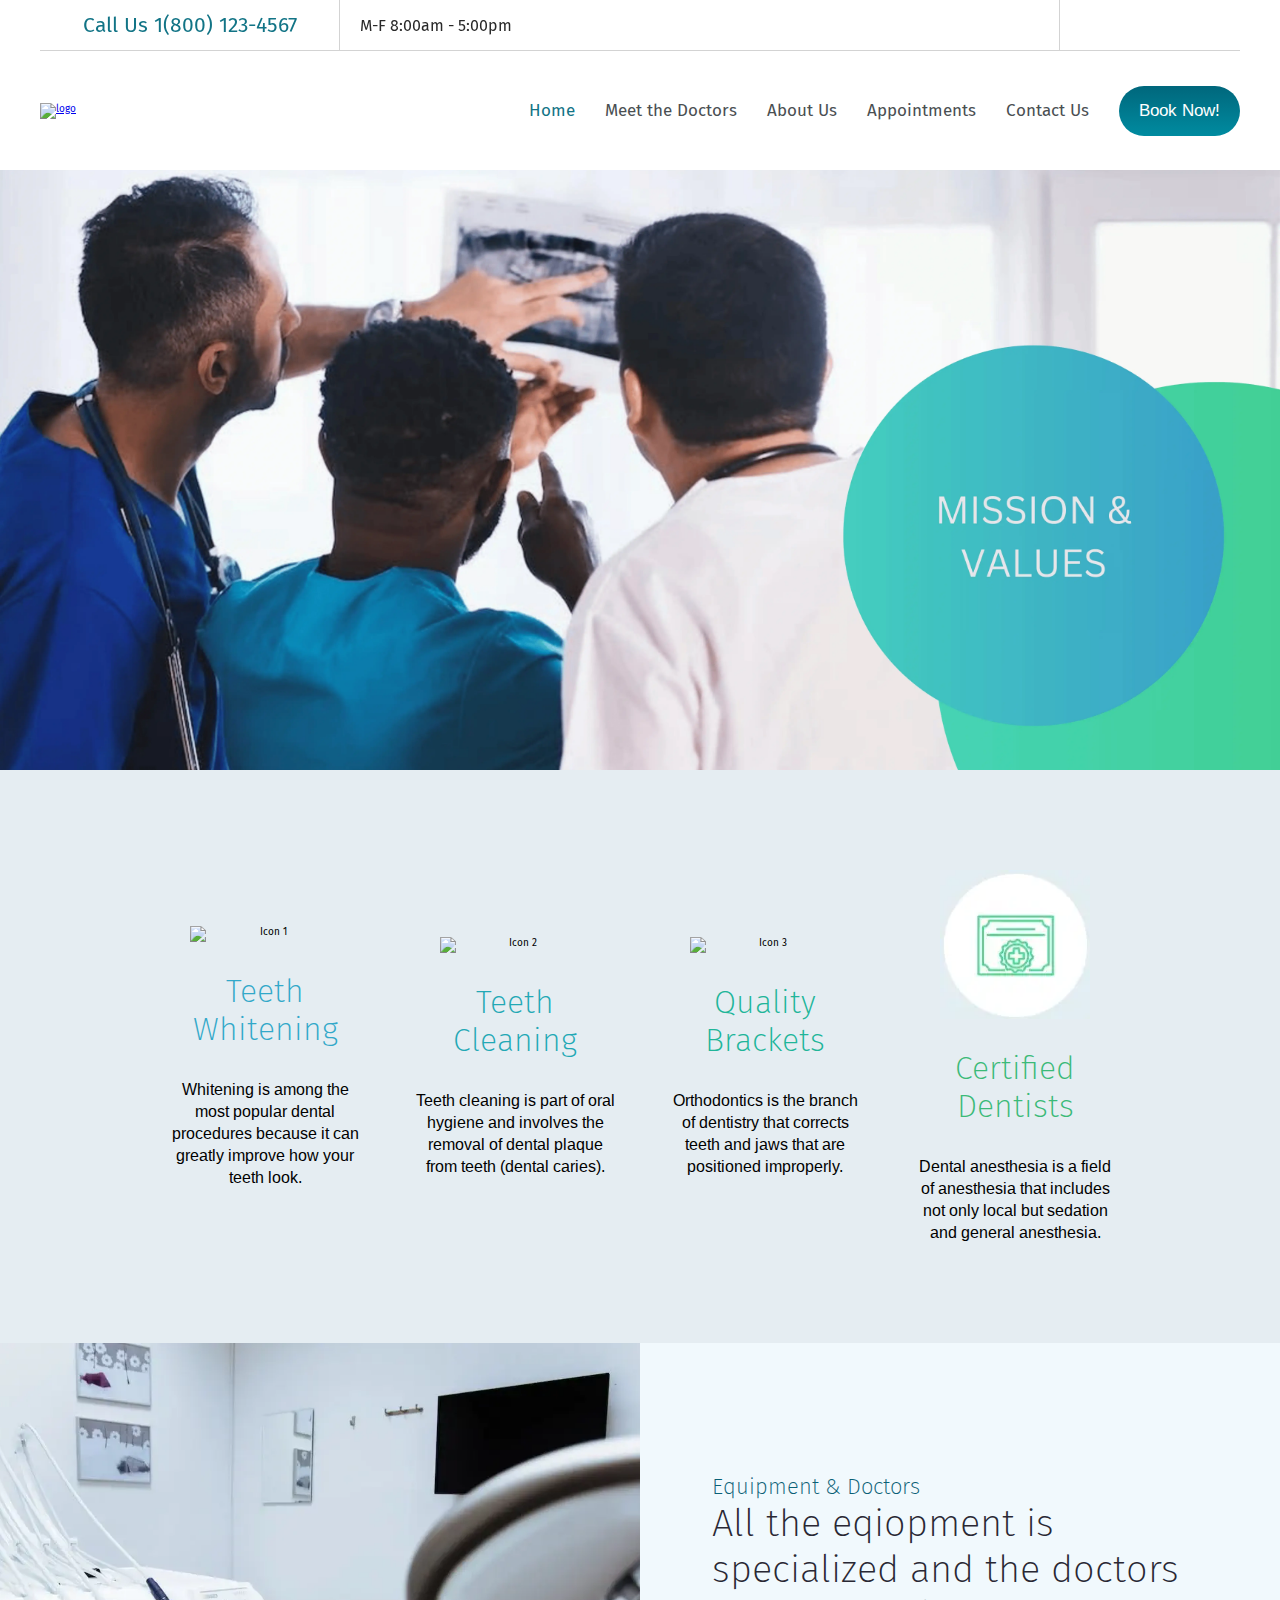
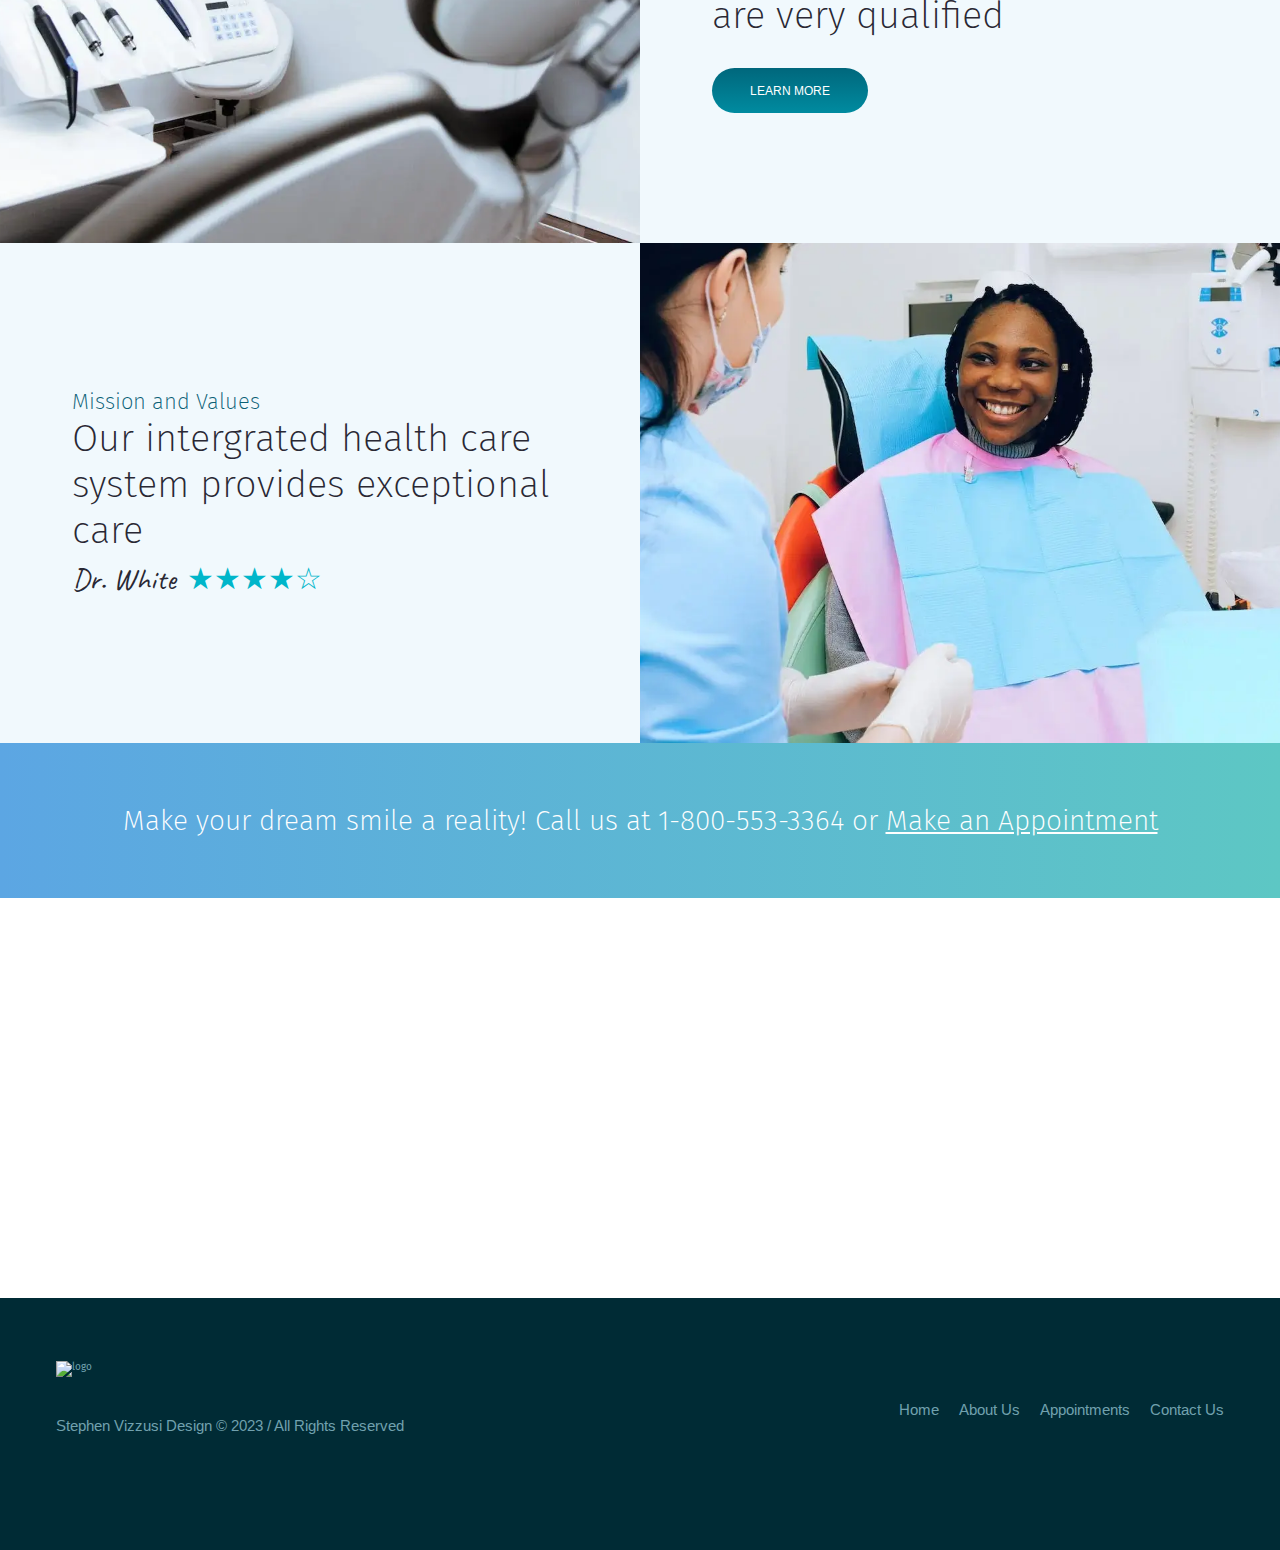
==== about.html @ 017d3c27 "Compressed Images" ====
<!DOCTYPE html>
<html lang="en">
<head>
    <meta charset="UTF-8">
    <meta http-equiv="X-UA-Compatible" content="IE=edge">
    <meta name="viewport" content="width=device-width, initial-scale=1.0">
    
    <!-- Media tags for social media -->
    <meta property="og:title" content="Denta Clinic">
    <meta property="og:description" content="A Perfect Smile Guaranteed">
    <meta property="og:image" content="./images/dental-logo.webp">
    <meta property="og:url" content="https://dentaclinic.netlify.app/">
    <!-- add icon to tab -->
    <link rel="icon" type="image/png" href="./images/dental-logo-small.png" sizes="10x10">
    <!-- Search Engine-->
    <meta name="author" content="Stephen Vizzusi">


    <link rel="preconnect" href="https://fonts.googleapis.com">
    <link rel="preconnect" href="https://fonts.gstatic.com" crossorigin>
    <link href="https://fonts.googleapis.com/css2?family=Fira+Sans:wght@100;200;400;700&display=swap" rel="stylesheet">
    <link rel="preconnect" href="https://fonts.googleapis.com">
    <link rel="preconnect" href="https://fonts.gstatic.com" crossorigin>
    <link href="https://fonts.googleapis.com/css2?family=Arimo:wght@400;700&family=Fira+Sans:wght@100;200;400;700&display=swap" rel="stylesheet">
    <link rel="preconnect" href="https://fonts.googleapis.com">
    <link rel="preconnect" href="https://fonts.gstatic.com" crossorigin>
    <link href="https://fonts.googleapis.com/css2?family=Caveat&display=swap" rel="stylesheet">
    <link rel="reset" href="./css/reset.css">
    <link rel="stylesheet" href="./css/style.css">
    <link rel="stylesheet" href="./css/about.css">
    <title>Denta Clinic About</title>
    <!-- SwiperJS -->
    <link rel="stylesheet" href="https://cdn.jsdelivr.net/npm/swiper@8/swiper-bundle.min.css"/>
    <script src="https://cdn.jsdelivr.net/npm/swiper@8/swiper-bundle.min.js"></script>
</head>
<body>
    <header class="top-header">       
        <div class="top-header-box-1">
            <a href="#">
                <span><ion-icon name="call-outline"></ion-icon></span>
                <span>Call Us 1(800) 123-4567</span>
            </a>
        </div>
        <div class="top-header-box-2">
            <p>M-F 8:00am - 5:00pm</p>
        </div>
        <div class="top-header-box-3">
            <span><ion-icon class="ionicon" name="logo-facebook"></ion-icon></span>
            <span><ion-icon class="ionicon" name="logo-instagram"></ion-icon></span>
            <span><ion-icon class="ionicon" name="logo-twitter"></ion-icon></span>
            <span><ion-icon class="ionicon" name="logo-youtube"></ion-icon></span>
        </div>
    </header>

    <button type="button" id="header-toggle-btn"><ion-icon name="filter-outline"></ion-icon></button>

    <header class="navigation-header padding-side" id="navbar">
        <nav class="navigation">
            <div class="nav-logo">
                <a href="./index.html">
                    <img src="./images/dental-logo.webp" alt="logo">
                </a>
            </div>
            <div class="nav-menu">
                <ul class="nav-list">
                    <li><a class="active" href="./index.html">Home</a></li>
                    <li><a href="./index.html#doctors">Meet the Doctors</a></li>
                    <li><a href="./about.html">About Us</a></li>
                    <li><a href="./index.html#appointment">Appointments</a></li>
                    <li><a href="./contact.html">Contact Us</a></li>
                </ul>
                <ion-icon class="close-hamburger" name="close-outline"></ion-icon>
                <ion-icon class="hamburger" name="layers-outline"></ion-icon>
                <a class="nav-list-btn" href="./index.html#appointment">Book Now!</a>
            </div>
        </nav>
    </header>

    <main>
        <section class="doctors-section"></section>
        <section class="services-section">
            <div class="services-container">
                <section>
                    <img src="images/dental-icon1.webp" alt="Icon 1">
                    <h3 class="service-h3-1">Teeth Whitening</h3>
                    <p>Whitening is among the most popular dental procedures because it can greatly improve how your teeth look.</p>
                </section>
                <section>
                    <img src="images/dental-icon2.webp" alt="Icon 2">
                    <h3 class="service-h3-2">Teeth Cleaning</h3>
                    <p>Teeth cleaning is part of oral hygiene and involves the removal of dental plaque from teeth (dental caries).</p>
                </section>
                <section>
                    <img src="images/dental-icon3.webp" alt="Icon 3">
                    <h3 class="service-h3-3">Quality Brackets</h3>
                    <p>Orthodontics is the branch of dentistry that corrects teeth and jaws that are positioned improperly.</p>
                </section>
                <section>
                    <img src="images/dental-icon4.webp" alt="Icon 4">
                    <h3 class="service-h3-4">Certified Dentists</h3>
                    <p>Dental anesthesia is a field of anesthesia that includes not only local but sedation and general anesthesia.</p>
                </section>
            </div>
        </section>
        
        <section class="mission-section">
            <div class="mission-img">
                <img src="./images/dental-about1.webp" alt="Dental Equipment">
            </div>
            <div class="mission-text">
                <h2>Equipment & Doctors</h2>
                <p>All the eqiopment is specialized and the doctors are very qualified</p>
                <a href="#">LEARN MORE</a>
            </div>
            <div class="mission-text">
                <h2>Mission and Values</h2>
                <p>Our intergrated health care system provides exceptional care</p>
                <p>
                    <span>Dr. White</span>
                    <span>&starf;&starf;&starf;&starf;&star;</span>
                </p>
            </div>
            <div class="mission-img">
                <img src="./images/dental-about2.webp" alt="Missions and Values">
            </div>
        </section>

        <section class="appointments-section">
            <div>
                <h3>Make your dream smile a reality! Call us at 1-800-553-3364 or <a href="#">Make an Appointment</a></h3>
            </div>
        </section>

        <section class="contacts-section">
            <section>
                <div>
                    <h3>Links</h3>
                    <a href="#">Book an Apointment</a>
                </div>
                <div>
                    <h3>Office</h3>
                    <address>888 Broadway St, San Jose, CA 95125</address>
                </div>
                <div>
                    <h3>Contact</h3>
                    <address>
                        <a href="mailto:info@dentalcare.com">info@dentalcare.com</a>
                        <a href="tel:+1-408-123-4567">408-123-4567</a>
                    </address>
                </div>
                <div>
                    <h3>Open Hours</h3>
                    <p>Monday-Friday: 8:00am - 5:00pm</p>
                </div>
            </section>
        </section>  
    </main>

    <footer class="footer">
        <div class="footer-container">
            <section class="footer-section1">
                <div>
                    <img src="./images/dental-logo.webp" alt="logo">
                </div>
                <div>
                    <p>Stephen Vizzusi Design © 2023 / All Rights Reserved</p>
                </div>
            </section>
    
            <section class="footer-section2">
                <div>
                    <span><ion-icon class="ionicon" name="logo-facebook"></ion-icon></span>
                    <span><ion-icon class="ionicon" name="logo-instagram"></ion-icon></span>
                    <span><ion-icon class="ionicon" name="logo-twitter"></ion-icon></span>
                    <span><ion-icon class="ionicon" name="logo-youtube"></ion-icon></span>
                </div>
                <div>
                    <ul class="footer-nav">
                        <li><a href="./index.html">Home</a></li>
                        <li><a href="./about.html">About Us</a></li>
                        <li><a href="./index.html#appointment">Appointments</a></li>
                        <li><a href="./contact.html">Contact Us</a></li>
                    </ul>
                </div>
            </section>
        </div>
    </footer>
    <script type="module" src="https://unpkg.com/ionicons@7.1.0/dist/ionicons/ionicons.esm.js"></script>
    <script nomodule src="https://unpkg.com/ionicons@7.1.0/dist/ionicons/ionicons.js"></script>
   <script src="js/main.js" ></script>
</body>
---- css/style.css ----
:root {
    --colorOne: rgb(211,211,211);
    --colorTwo: rgb(255,255,255);
    --colorThree: #127486;
    --colorFour: rgb(116,128,124);
    --colorFive: #292929;
    --colorSix: rgb(207,216,218);
    --colorSeven: #4A4F52;
    --colorEight: rgb(0,103,124);
    --colorNine: rgb(0,139,160);
    --colorTen: #0C4E59;
    --colorEleven: #00909D;
    --colorTwelve: #0B647A;
    --colorThirteen: rgb(0,198,253);
    --colorFourteen: rgb(0,227,209);
    --colorFifteen: rgb(34,230,167);
    --colorSixteen: rgb(51,151,167);
    --colorSeventeen: rgb(0,89,109);
    --colorEighteen: #19BFD1;
    --colorNineteen: rgb(242,247,248);
    --colorTwenty: rgb(221,235,241);
}

/* Box Model Hack */
* {
    box-sizing: border-box;
    margin: 0;
    padding: 0;
}

/* Clear fix hack */
.clearfix:after {
    content: ".";
    display: block;
    clear: both;
    visibility: hidden;
    line-height: 0;
    height: 0;
}

.clear {
   clear: both;
}

/******************************************
/* BASE STYLES
/*******************************************/

html {
    font-size: 62.5%;
}

body {
    font-family: "Arimo";
    font-family: "Fira Sans";
}


/******************************************
/* Header section
/*******************************************/

.top-header {
    max-width: 1200px;
    width: 100%;
    height: 50px;
    margin: auto;
    display: flex;
    align-items: center;
    position: sticky;
    top: 0;
    z-index: 0;
}

.top-header-box-1 {
    width: 100%;
    max-width: 25%;
    height: 100%;
    display: flex;
    justify-content: center;
    align-items: center;
    border-right: 1px solid var(--colorOne);
}

.top-header-box-1 a{
    color: var(--colorThree);
    font-size: 2.1rem;
    text-decoration: none;
}

.top-header-box-1 a:hover {
    color: var(--colorFour);
    transition: .3s ease-in-out;
}

.top-header-box-2 {
    width: 100%;
    max-width: 60%;
    border-right: 1px solid var(--colorOne);
    height: 100%;
    display: flex;
    align-items: center;
    padding-left: 20px;
    color: var(--colorFive);
    font-size: 1.6rem;
}

.top-header-box-3 {
    width: 100%;
    max-width: 15%;
    height: 100%;
    display: flex;
    align-items: center;
    font-size: 1.8rem;
    gap: 15px;
    padding-left: 20px;
}

.ionicon {
    color: var(--colorSix);
    color: #71A1AE;
    font-size: 2rem;
}

.ionicon:hover {
    color: var(--colorEleven);
}

#header-toggle-btn {
    display: block;
    width: 100%;
    border: none;
    color: var(--colorFour);
    border-top: 1px solid var(--colorOne);
    background: var(--colorTwo);
    padding: 10px;
    display: none;
    z-index: 2;
    opacity: 1;
}


/******************************************
/* NAV section
/*******************************************/

.navigation-header {
    width: 100%;
    height: 120px;
    margin: auto;
    display: flex;
    align-items: center;
    justify-content: center;
    padding: 0 16px;
    position: sticky;
    top: 0;
    background: var(--colorTwo);
    z-index: 2;
}

.navigation {
    width: 100%;
    max-width: 1200px;
    height: 100%;
    display: flex;
    align-items: center;
    justify-content: space-between;
    border-top: 1px solid var(--colorOne);
}

.nav-logo{
    display: flex;
    justify-content: flex-start;
    align-items: center;
    width: 30%;
}

.nav-menu {
    width: 70%;
    display: flex;
    justify-content: flex-end;
    align-items: center;
    gap: 30px;
}

.nav-list {
    display: flex;
    justify-content: flex-end;
    align-items: center;
    list-style: none;
    gap: 30px;
}

.nav-menu a {
    font-size: 1.7rem;
    text-decoration: none;
    color: var(--colorSeven);
}

.nav-menu a:hover {
    color: var(--colorThree);
}

.nav-menu .active {
    color: var(--colorThree);
}

.nav-menu .nav-list-btn {
    background-image: linear-gradient(var(--colorEight), var(--colorNine));
    padding: 15px 20px;
    border-radius: 100px;
    color: var(--colorTwo);
    font-family: "Arimo";
    transition: .3s ease-in-out;
}

.nav-menu .nav-list-btn:hover {
    background-image: linear-gradient( to top, var(--colorEight), var(--colorNine));
    color: var(--colorTwo);
}

.hamburger, .close-hamburger{
    display: none;
}

/******************************************
/* Hero section
/*******************************************/

.hero-section {
    min-height: 75vh;
    background: url(../images/hero-bg1.webp);
    background-size: cover;
    background-repeat: no-repeat;
    display: flex;
    align-items: center;
    justify-content: center;   
}

.hero-section > div {
    max-width: 1200px;
    width: 100%;
    margin: auto;
}

.hero-section > div h1 {
    font-size: 8.5rem;
    max-width: 638px;
    font-weight: 200;
    color: var(--colorTen);
}

.hero-section > div h2 {
    font-size: 3.6rem;
    max-width: 638px;
    font-weight: 200;
    color: var(--colorEleven);
    margin-bottom: 60px;
}

.hero-section > div a {
    font-family: "Arimo";
    font-size: 1.5rem;
    max-width: 638px;
    font-weight: 700;
    color: var(--colorTwelve);
    text-decoration: none;
    background: var(--colorTwo);
    padding: 20px 40px;
    border-radius: 100px;
    outline: none;
    transition: .3s ease-in-out;
}

.hero-section > div a:hover {
  box-shadow: rgba(0, 0, 0, 0.1) 0px 20px 25px -5px, rgba(0, 0, 0, 0.04) 0px 10px 10px -5px;
  background: none;
  border: 2px solid var(--colorTwo);
  color: var(--colorTwo);
}

/******************************************
/* big section
/*******************************************/

.big-section {
    width: 100%;
    background-image: linear-gradient(rgb(0,84,106), rgb(0,158,174));
}

.big-container {
    width: 100%;
    max-width: 1200px;
    margin: auto;
    display: flex;
    align-items: center;
    justify-content: center;
    gap: 30px;
    padding: 100px 0;
}

.big-section article {
    width: 100%;
    max-width: 357px;
    height: 408px;
    display: flex;
    flex-direction: column;
    justify-content: space-around;
    align-items: center;
    border-radius: 20px;
    background-image: linear-gradient(rgb(0,101,121), rgb(0,129,148));
    box-shadow: rgba(0, 0, 0, 0.35) 0px 5px 15px;
    color: var(--colorTwo);
    padding: 36px;
    text-align: center;
}

.big-section .icon1 {
    font-size: 5.8rem;
    color: var(--colorThirteen);
}

.big-section .icon2 {
    font-size: 5.8rem;
    color: var(--colorFourteen);
}

.big-section .icon3 {
    font-size: 5.8rem;
    color: var(--colorFifteen);
}

.big-section article h3 {
    font-size: 3.6rem;
    font-weight: 200;
}

.big-section article p {
    font-size: 1.6rem;
    font-weight: 200;
    line-height: 2.8rem;
}

.big-section article a {
    font-size: 1.2rem;
    padding: 10px;
    color: var(--colorTwo);
    font-family: "Arimo";
    background: var(--colorSixteen);
    border-radius: 100px;
    text-decoration: none;
}

.big-section article a:hover {
    color: var(--colorSeventeen);
    background: var(--colorTwo);
}

/******************************************
/* Appointment section
/*******************************************/

.appointment-section {
    background: var(--colorSeventeen);
    width: 100%;
    padding: 40px 0px;
}

.appointment-container {
    width: 100%;
    max-width: 1200px;
    margin: auto;
    display: flex;
    flex-wrap: wrap;
    justify-content: space-between;
    align-items: center;
}

.appointment-box {
    width: 100%;
    max-width: 565px;
    min-height: 458px;
    padding: 39px 180px 39px 0;
    display: flex;
    flex-direction: column;
    justify-content: center;
    gap: 25px;
}

.appointment-form {
    width: 100%;
    max-width: 565px;
    min-height: 383px;
    padding: 39.53px;
    display: flex;
    align-items: center;
    justify-content: center;
    background: var(--colorNineteen);
    border-radius: 20px;
}

.appointment-box h4 {
    font-size: 2.2rem;
    font-weight: 200;
    color: var(--colorEighteen);
}

.appointment-box h2 {
    font-size: 3.8rem;
    font-weight: 200;
    color: var(--colorTwo);
}

.appointment-box p {
    font-size: 2rem;
    font-weight: 200;
    color: var(--colorTwo);
}

.form-box {
    width: 100%;
    max-width: 565px;
    display: flex;
    flex-wrap: wrap;
    row-gap: 20px;
    align-items: center;
    justify-content: space-between;
}

.form-box input {
    background: var(--colorTwo);
    width: 236.5px;
    height: 46px;
    padding: 10px 15px;
    border-radius: 30px;
    border: 1px solid var(--colorOne);
    color: var(--colorOne);
}

.form-box input::placeholder{
    color: var(--colorOne);
}

.form-box select {
    background: var(--colorTwo);
    width: 236.5px;
    height: 46px;
    padding: 10px 15px;
    border-radius: 30px;
    border: 1px solid var(--colorOne);
    color: var(--colorSeven);
    font-weight: 400;
}

.form-box .submit-btn {
    background-image: linear-gradient(var(--colorEight), var(--colorNine));
    width: 161.8px;
    height: 40px;
    padding: 0px 30px;
    border-radius: 100px;
    color: var(--colorTwo);
    transition: .3s ease-in-out;
}

.form-box .submit-btn:hover {
    background-image: linear-gradient( to top, var(--colorEight), var(--colorNine));
    color: var(--colorTwo);
}

#date-input::placeholder {
    color: var(--colorSeven);
}
/******************************************
/* Services section
/*******************************************/

.services-section {
    width: 100%;
    min-height: 436px;
    background: rgb(229,237,242);
}

.services-container {
    width: 100%;
    max-width: 1200px;
    margin: auto;
    padding: 100px;
    display: flex;
    flex-direction: row;
    justify-content: space-around;
    align-items: center;
}

.services-container section {
    width: 20%;
    display: flex;
    flex-direction: column;
    justify-content: center;
    align-items: center;
    text-align: center;
    gap: 30px;
}

.services-container section img {
   width: 15.0rem;
}

.services-container section h3 {
   font-size: 3.2rem;
   font-weight: 200;
}

.service-h3-1 {
    color: #32A8C9;
}

.service-h3-2 {
    color: #22A8B5;
}

.service-h3-3 {
    color: #20B599;
}

.service-h3-4 {
    color: #3BBA78;
}

.services-container section  p {
    font-size: 1.6rem;
    font-family: "Arimo";
    line-height: 2.2rem;
    font-weight: 200;
}

/******************************************
/* About section
/*******************************************/

.about-section {
    width: 100%;
    height: 640px;
    display: flex;
    background: rgb(242,248,254);
}

.about-section section {
    width: 50%;
    height: 100%;
    background-image: url(../images/dental-dentists.webp);
    background-repeat: no-repeat;
    background-position: center;
    background-size: cover;
}

.about-section article {
    width: 50%;
    height: 100%;
    display: flex;
    justify-content: flex-start;
    align-items: center;
    padding: 75px;
}

.about-section article div {
    width: 100%;
    max-width: 488.11px;
    height: fit-content;
    display: flex;
    flex-direction: column;
    justify-content: flex-start;
}

.about-section article h2 {
    color: #0A6076;
    font-size: 2.2rem;
    font-weight: 200;
    padding-bottom: 20px;
}

.about-section article h3 {
    color: #292834;
    font-size: 3.8rem;
    font-weight: 200;
    padding-bottom: 40px;
}


.about-section article p {
    color: #47535C;
    font-size: 2.0rem;
    font-weight: 200;
    padding-bottom: 20px;
}

.about-section article p + p {
    padding-bottom: 40px;
}

.about-section article a {
    display: block;
    width: fit-content;
    background-image: linear-gradient(var(--colorEight), var(--colorNine));
    padding: 15px 38px;
    font-size: 1.2rem;
    font-family: "Arimo";
    border-radius: 100px;
    text-decoration: none;
    color: var(--colorTwo);
    transition: .3s ease-in-out;
    margin-top: 30px;
}
.about-section article a:hover {
    background-image: linear-gradient( to top, var(--colorEight), var(--colorNine));
    color: var(--colorTwo);
}

/******************************************
/* Review section
/*******************************************/

.review-section {
    width: 100%;
    height: 347px;
    background: rgb(245,250,253);
    color: var(--colorSeven);
}

.review-container {
    width: 100%;
    max-width: 1269px;
    margin: auto;
    padding-top: 60px;
    overflow: hidden;
}

.swiper-wrapper {
    display: flex;
    flex-direction: row;
}

.review-container article {
    display: flex;
    flex-direction: column;
    align-items: center;
    justify-content: center;
    text-align: center;
    gap: 20px;
}

.review-container  article p{
    font-size: 2.8rem;
    font-family: "Arimo";
    line-height: 4.2rem;
    font-weight: 200;
    padding: 0 100px;
}

.review-container  article span{
    font-size: 2.0rem;
    font-weight: 200;
}

.review-container article span + span{
    font-size: 1.4rem;
    font-weight: 200;
}

/******************************************
/* Patient Care Section
/*******************************************/

.patient-care-section {
    width: 100%;
    height: 200px;
    background: rgb(245,250,253);
}

.patient-care-section h2 {
    color: #1A1C22;
    font-size: 3.8rem;
    font-weight: 200;
    text-align: center;
    padding-bottom: 30px;
}

.patient-care-container {
    width: 100%;
    max-width: 1200px;
    margin: auto;
    overflow: hidden;
}

.swiper-slide {
    display: flex;
    flex-direction: column;
    align-items: center;
    gap: 20px;
}

.swiper-slide div {
    width: 100%;
    max-width: 367px;
    height: 259.42px;
    border-radius: 7px;
    overflow: hidden;
}

.swiper-slide div img{
    width: 100%;
    height: 100%;
    object-fit: cover;
}

.swiper-slide h4 {
    font-size: 2.2rem;
    font-weight: 200;
    color: var(--colorTwo);
}

/******************************************
/* Meet Drs section
/*******************************************/

.meet-drs-section {
    width: 100%;
    background-image: linear-gradient(rgb(0,84,106), rgb(0,158,174));
    height: 900px;
}

.meet-drs-section  h2 {
    color: var(--colorTwo);
    font-size: 3.8rem;
    font-weight: 200;
    text-align: center;
    padding: 240px 0 60px 0;
}

.meet-drs-container {
    width: 100%;
    max-width: 1200px;
    margin: auto;
    display: flex;
    flex-direction: row;
    align-items: center;
    justify-content: space-between;
}

.meet-drs-container  article {
    display: flex;
    flex-direction: column;
    align-items: center;
    gap: 10px;
}

.meet-drs-container  article img {
    border-radius: 100px;
}

.meet-drs-container  article h4 {
    color: var(--colorTwo);
    font-weight: 200;
    font-size: 2.6rem;
    padding-top: 20px;
}

.meet-drs-container  article span {
    color: #5BFDDD;
    font-weight: 200;
    font-size: 1.6rem;
}

.meet-drs-container  article p {
    color: var(--colorTwo);
    font-weight: 200;
    font-family: "Arimo";
    font-size: 1.5rem;
    line-height: 2.5rem;
    text-align: center;
    width: 100%;
    max-width: 256px;
}

.meet-drs-section > a {
    color: var(--colorTwo);
    display: block;
    width: fit-content;
    margin: auto;
    margin-top: 50px;
    font-family: "Arimo";
    font-size: 1.2rem;
    font-weight: 700;
    letter-spacing: 1px;
    text-decoration: none;
    text-align: center;
    padding: 5px 20px;
    background: #ffffff4D;
    border-radius: 20px;
}

.meet-drs-section > a:hover {
    color: var(--colorEleven);
    background: #ffffff;
}

/******************************************
/* Sign In section
/*******************************************/

.sign-in-section {
    width: 100%;
    height: 669px;
    background: rgb(232,237,241);
    display: flex;
}

.sign-in-article {
    width: 50%;
    height: 100%;
    display: flex;
    justify-content: flex-start;
    align-items: center;
    padding: 75px;
}

.sign-in-article  > div {
    width: 100%;
    max-width: 564.89px;
    height: fit-content;
    display: flex;
    flex-direction: column;
    justify-content: flex-start;
}

.sign-in-article > div h2 {
    color: #292834;
    font-size: 3.6rem;
    font-weight: 200;
    padding-bottom: 20px;
}

.sign-in-article > div p {
    color: #292834;
    font-family: "Arimo";
    font-size: 2.0rem;
    font-weight: 200;
    padding-bottom: 20px;
}

.form-container {
    outline: none;
    border: 1px solid var(--colorOne);
    background: var(--colorTwo);
    font-size: 1.6rem;
    padding: 7px;
    display: flex;
    justify-content: space-between;
    width: 100%;
    max-width: 457.75px;
    border-radius: 100px;
}

.form-container .email-input {
    outline: none;
    border: none;
    padding: 9px 18px;
    width: 100%;
    max-width: 70%;
}

.form-container .submit-btn {
    padding: 9px 36px;
    outline: none;
    border: none;
    border-radius: 100px;
    background-image: linear-gradient(var(--colorEight), var(--colorNine));
    color: var(--colorTwo);
}

.form-container .submit-btn:hover {
    background-image: linear-gradient( to top, var(--colorEight), var(--colorNine));
    color: var(--colorTwo);
}

.sign-in-article div form + p {
    color: #787D7F;
    font-size: 1.6rem;
    font-weight: 200;
    margin-top: 20px;
}

.sign-in-section section {
    width: 50%;
    height: 100%;
    background-image: url(../images/dental-signin-bg.webp);
    background-repeat: no-repeat;
    background-position: center;
    background-size: cover;
}

/******************************************
/* Latest News section
/*******************************************/

.latest-news-section {
    width: 100%;
    height: 800px;
    background: var(--colorTwo);
}

.latest-news-section h2 {
    font-size: 3.8rem;
    font-weight: 200;
    color: #1C1E24;
    text-align: center;
    padding: 120px 0 60px 0;
}

.latest-news-container {
    width: 100%;
    max-width: 1200px;
    margin: auto;
    display: flex;
    flex-direction: row;
    flex-wrap: wrap;
}

.latest-news-container article {
    width: 50%;
    display: flex;
    flex-direction: row;
    justify-content: flex-start;
    align-items: center;
    gap: 30px;
}

.latest-news-container img{
    padding: 20px;
}

.latest-news-box {
    display: flex;
    flex-direction: column;
    justify-content: space-between;
    align-items: flex-start;
}

.latest-news-box span{
    color: #828C92;
    font-size: 1.5rem;
    font-weight: 200;
}

.latest-news-box a {
    color: #1B1E29;
    font-size: 2.6rem;
    font-weight: 200;
    text-decoration: none;
}

.latest-news-box p {
    color: #4A4F52;
    font-family: "Arimo";
    font-size: 1.5rem;
    font-weight: 200;
}

/******************************************
/* Appointment section
/*******************************************/

.appointments-section {
    width: 100%;
    height: 155px;
    padding: 60px 0;
    background: linear-gradient(to right, rgb(92,166,227), rgb(93,199,196));
    color: var(--colorTwo);
    display: flex;
    justify-content: center;
    align-items: center;
}

.appointments-section div {
    max-width: 1200px;
}

.appointments-section div h3 {
    font-size: 2.8rem;
    font-weight: 200;
    text-align: center;
}

.appointments-section div a {
    font-size: 2.8rem;
    font-weight: 200;
    text-align: center;
    color: var(--colorTwo);
    text-decoration: underline;
}
/******************************************
/* Contacts section
/*******************************************/

.contacts-section {
    width: 100%;
    height: 400px;
    background: url(../images/dental-contacts-bg.webp);
    background-attachment: fixed;
    background-size: cover;
    background-repeat: no-repeat;
    display: flex;
    flex-direction: row;
    align-items: center;
    justify-content: center;
}

.contacts-section section {
    display: flex;
    flex-direction: row;
    align-items: center;
    justify-content: space-around;
    gap: 40px;
}

.contacts-section section div {
    padding: 70px 0;
    width: 180px;
    display: flex;
    flex-direction: column;
}

.contacts-section section div  h3{
    font-size: 2.4rem;
    font-weight: 200;
    color: var(--colorTwo);
    padding-bottom: 40px;
}

.contacts-section section div a{
    font-size: 2.0rem;
    font-weight: 200;
    text-decoration: none;
    color: var(--colorTwo);
}

.contacts-section section div  p{
    font-size: 2.0rem;
    line-height: 3rem;
    font-weight: 200;
    color: var(--colorTwo);
}

.contacts-section section div address{
    font-size: 2.0rem;
    line-height: 3rem;
    font-weight: 200;
    color: var(--colorTwo);
}

/******************************************
/* Footer
/*******************************************/
.footer {
    width: 100%;
    height: 252px;
    padding-top: 63px;
    background: rgb(0,43,53);
    color: #71A1AE;
}

.footer-container {
    width: 100%;
    max-width: 1200px;
    margin: auto;
    display: flex;
    justify-content: space-between;
    padding-left: 16px;
    padding-right: 16px;
}

.footer-section1 {
    display: flex;
    flex-direction: column;
    align-items: flex-start;
    gap: 40px;
}

.footer-section2 {
    display: flex;
    flex-direction: column;
    align-items: flex-end;
    gap: 40px;
}

.footer-section1 div p {
    font-size: 1.5rem;
    font-family: "Arimo";
    font-weight: 200;    
}

.footer-section2  > div {
    display: flex;
    flex-direction: row;
    gap: 20px;
}


.footer-nav { 
    display: flex;
    flex-direction: row;
    gap: 20px;
}

.footer-nav li {
    list-style: none;
}

.footer-nav li a {
    text-decoration: none;
    font-family: "Arimo";
    font-size: 1.5rem;
    color: #71A1AE;
}

.ionicon {
    color: var(--colorSix);
    color: #71A1AE;
    font-size: 2rem;
}

.ionicon:hover {
    color: var(--colorEleven);
}

/******************************************
/* Media Queries
/*******************************************/

/* Desktop screens */

@media  screen and (max-width:1200px) {
    .top-header {
        max-width: 980px;
    }

    .navigation {
        max-width: 980px;
    }

    .nav-list {
        gap: 10px;
    }

    .hero-section > div {
        max-width: 980px;
    }

    .big-container {
        max-width: 980px;
    }

    .appointment-container {
        max-width: 980px;
    }

    .appointment-box {
        max-width: 504px;
    }
    
    .appointment-form {
        max-width: 444px;
    }

    .form-box input {
        width: 404px;
    }

    .form-box select {
        width: 404px;
    }

    .about-section article div {
        max-width: 355.5px;
    }

    .review-container {
        max-width: 828px;
    }

    .swiper-slide div {
        max-width: 294px;
        height: 207.83px;
    }

    .patient-care-section {
        padding-top: 40px;
    }

    .patient-care-container {
        max-width: 970px;
    }

    .swiper-slide img {
        height: 207px;
        width: 294px;
        object-fit: cover;
    }

    .meet-drs-container {
        max-width: 965px;
    }

    .meet-drs-container  article img {
        width: 177.59px;
        height: 177.59px;
    }

    .sign-in-article div {
        max-width: 457.75px;
    }

    .latest-news-container {
        max-width: 965px;
    }

    .latest-news-container img{
        width: 160.3;
        height: 160.3;
    }

    .appointments-section div {
        max-width: 871.06px;
    }

    .footer-container {
        max-width: 965px;
    }

    .footer-section1 div p {
        width: 329px;
    }

} 

/* Laptop */

@media  screen and (max-width:1024px) {
    /* Top Header */
    .top-header {        
        flex-wrap: wrap;
        justify-content: center;
        align-items: center;
        border: none;
        width: fit-content;
        height: fit-content;
        max-width: 800px;
        padding: 20px;
        gap: 30px;
        display: none;
        z-index: 1;
    }

    .top-header.show {
        display: flex;
        z-index: -1;
    }

    .top-header-box-1 {
        order: 2;
        width: 350px;
        max-width: 350px;
        border: none;
    }

    .top-header-box-2 {
        order: 3;
        width: 350px;
        max-width: 350px;
        border: none;
    }

    .top-header-box-3 {
        order: 1;
        width: 400px;
        max-width: 400px;
        border: none;
        display: flex;
        justify-content: center;
    }

    #header-toggle-btn {
        display: block;
        z-index: 1;
    }

    .hamburger {
        display: block;
        font-size: 25px;
    }

    .close-hamburger {
        font-size: 25px;
    }

    .nav-list {
        position: absolute;
        top: 120px;
        right: 0;
        margin: auto;
        width: 20%;
        height: fit-content;
        padding: 30px 16px;
        border-radius: 0 0 20px 20px;
        background: var(--colorTwo);
        flex-direction: column;
        gap: 20px;
        align-items: flex-start;
        justify-content: none;
        display: none;
    }

    .navigation-header {
        padding: 0;
    }

    .navigation {
        width: 100%;
        max-width: none;
        padding: inherit;
    }

    .padding-side {
        padding-left: 16px;
        padding-right: 16px;
    }

    .services-container {
        flex-wrap: wrap;
        gap: 30px;
    }

    .services-container section {
        width: 260px;
    }

    .big-section article h3 {
        font-size: 2.8rem;
    }

    .swiper-slide div {
        max-width: 303px;
        height: 214.19px;
    }

    .appointment-container {
        flex-wrap: nowrap;
    }

    .appointment-box {
        padding: 39px 20px 39px 0;
    }

    .about-section {
        height: 800px;
    }

    .latest-news-section {
        height: 2350px;
    }

    .latest-news-container {
        display: flex;
        flex-direction: column;
        justify-content: center;
        align-items: center;
        gap: 20px;
    }

    .latest-news-container img{
        width: 300px;
        height: 300px;
    }

    .latest-news-container > article {
        width: 100%;
        max-width: 713px;
        display: flex;
        flex-direction: column;
        justify-content: space-around;
        align-items: center;
    }

    .latest-news-box {
        display: flex;
        flex-direction: column;
        align-items: center;
        gap: 20px;
        padding: 0 16px;
    }

    .latest-news-box p {
        text-align: center;
    }

    .latest-news-box a {
        text-align: center;
    }
    
    .contacts-section section {
        flex-direction: row;
        flex-wrap: wrap;
    }

    .contacts-section section div {
        padding: 0px 0px;
        width: 320px;
    }

    .footer-section1 div {
        padding: 0 16px;
    }

    .footer-section2 div {
        padding: 0 16px;
    }

    .footer-section1 div + div p {
        text-align: center;
    }
    

}

/* tablet */

@media  screen and (max-width:768px) {

    .top-header-box-1 {
        width: 350px;
        max-width: 350px;
    }

    .top-header-box-2 {
        width: 284.56px;
        max-width: 284.56px;
    }

    .top-header-box-3 {
        width: 344.97px;
        max-width: 344.97px;
    }

    .navigation-header {
        height: fit-content;
        padding: 20px 0;
        height: 30vh;
        position: relative;
    }

    .navigation {
        display: flex;
        flex-direction: column;
        justify-content: center;
        align-items: center;
        gap: 20px;
    }

    .nav-menu {
        display: flex;
        flex-direction: column;
        justify-content: center;
        align-items: center;
        gap: 20px;
    }

    .hamburger {
        order: 4;
    }

    .close-hamburger {
        order: 3;
    }

    .nav-menu .nav-list-btn {
        display: block;
        order: 2;
    }

    .nav-list {
        top: 243px;
        right: 0;
        width: 50%;
        padding-left: 30px;
    }

    .big-container {
        flex-direction: column;
    }

    .big-section article h3 {
        font-size: 2.8rem;
    }

    .big-section article {
        max-width: 694px;
        height: 310px;
    }

    .appointment-container {
        flex-wrap: wrap;
    }

    .appointment-box {
        max-width: 713px;
    }
    
    .appointment-form {
        max-width: 713px;
    }

    .form-box input {
        width: 586px;
    }
    
    .form-box select {
        width: 586px;
    }

    .services-container section {
        width: 464px;
    }

    .about-section {
        width: 100%;
        height: 100%;
        min-height: 640px;
        display: flex;
        flex-wrap: wrap;
    }

    .about-section section {
        width: 100%;
        height: 520px;
    }
    
    .about-section article {
        width: 100%;
    }

    .review-section {
        height: 100%;
        min-height: 200px;
        padding: 30px 0;
        margin-bottom: 0px;
    }
    .review-container {
        max-width: 627px;
    }

    .patient-care-section {
        padding-top: 20px;
    }

    .swiper-slide div {
        max-width: 217px;
        height: 153.39px;
    }

    .meet-drs-section {
        height: 1796.42px;
        padding: 0 16px;
    }

    .meet-drs-container {
        flex-direction: column;
        gap: 20px;
        max-width: 965px;
    }

    .meet-drs-container  article p {
        max-width: 670px;
    }

    .meet-drs-container  article img {
        width: 300px;
        height: 300px;
    }

    .sign-in-section {
        height: 403.09px;
        flex-direction: column;
    }
    
    .sign-in-article {
        width: 100%;
        height: 100%;
    }
    
    .sign-in-article  > div {
        max-width: 712px;
    }

    .form-container .email-input{
        width: 100%;
        max-width: 712px;
    }

    .appointments-section div {
        max-width: 667px;
    }

    .contacts-section {
        height: 763px;
        width: 100%;
        display: flex;
        justify-content: flex-start;
        padding-left: 16px;
    }
    
    .contacts-section section {
        flex-direction: column;
        align-items: flex-start;
        justify-content: center;
    }

    .contacts-section section div{
        padding: 0px 0px;
        width: 232px;
        flex-direction: column;
        align-items: flex-start;
        justify-content: center;
    }
    
    .contacts-section section div  h3{
        padding-bottom: 30px;
    }

    .footer {
        height: 354px;
    }
    
    .footer-container {
        display: flex;
        flex-direction: column;
        justify-content: center;
        align-items: center;
        padding: 0 16px;
    }
    
    .footer-section1  div {
        display: flex;
        flex-direction: column;
        align-items: center;
        justify-content: center;
        margin: auto;
    }

    .footer-section1 div + div p {
        width: 100%;
    }
    
    .footer-section2 {
        padding-top: 30px;
        align-items: center;
    }
    
}

@media  screen and (max-width:622px) {
    .swiper-slide div {
        max-width: 269px;
        height: 190.14px;
    }
}

/* mobile */

@media  screen and (max-width:480px) {
    #header-toggle-btn {
        display: flex;
        flex-direction: column;
        justify-content: center;
        align-items: center;
    }

    .top-header-box-2 {
        display: flex;
        justify-content: center;
        align-items: center;
        text-align: center;
    }

    .navigation-header {
        padding-top: 0;
    }

    .nav-logo {
        padding-top: 20px;
        width: fit-content;
        max-width: fit-content;
    }

    .appointment-box {
        width: 100%;
    }

    .latest-news-section {
        height: 2350px;
    }
    .meet-drs-section {
        height: 1900px;
    }

    .sign-in-section {
        height: fit-content;
    }

    .latest-news-box a {
        text-align: center;
    }

    .footer-section1 div + div p {
    text-align: center;
    }
}
---- css/about.css ----
/******************************************
/* Doctors section
/*******************************************/

.doctors-section {
    width: 100%;
    height: 600px;
    background: url(../images/dental-about-bg.webp);
    background-size: cover;
    background-repeat: no-repeat;
    background-position: 0% 50%;
}

.mission-section {
    width: 100%;
    display: flex;
    flex-wrap: wrap;
    background: rgb(241,249,253);
}

.mission-section div {
    width: 50%;
    height: 500px;
}

.mission-img {
    width: 100%;
    height: 100%;
}

.mission-img img {
    width: 100%;
    height: 100%;
    object-fit: cover;
}

.mission-text {
    width: 100%;
    max-width: 495.69px;
    margin: auto;
    display: flex;
    flex-direction: column;
    justify-content: center;
    align-items: flex-start;
}

.mission-text h2 {
    font-size: 2.2rem;
    font-weight: 200;
    color: #0A6076;
}

.mission-text p {
    font-size: 3.8rem;
    font-weight: 200;
    color: #292834;
}


.mission-text p > span {
    font-family: 'Caveat', cursive;
    font-size: 3.0rem;
}

.mission-text p > span + span {
    color: rgb(0, 182, 202);
}

.mission-text a {
    display: block;
    width: fit-content;
    background-image: linear-gradient(var(--colorEight), var(--colorNine));
    padding: 15px 38px;
    font-size: 1.2rem;
    font-family: "Arimo";
    border-radius: 100px;
    text-decoration: none;
    color: var(--colorTwo);
    transition: .3s ease-in-out;
    margin-top: 30px;
}

.mission-text a:hover {
    background-image: linear-gradient( to top, var(--colorEight), var(--colorNine));
    color: var(--colorTwo);
}

/******************************************
/* Media Queries
/*******************************************/

@media  screen and (max-width:1024px) {

    .mission-text {
        padding: 20px;
    }
}

@media  screen and (max-width:1024px) {

    .doctors-section {
        background-position: center right;
    }
}


@media  screen and (max-width:768px) {

    .mission-section div {
        width: 100%;
    }
    
}
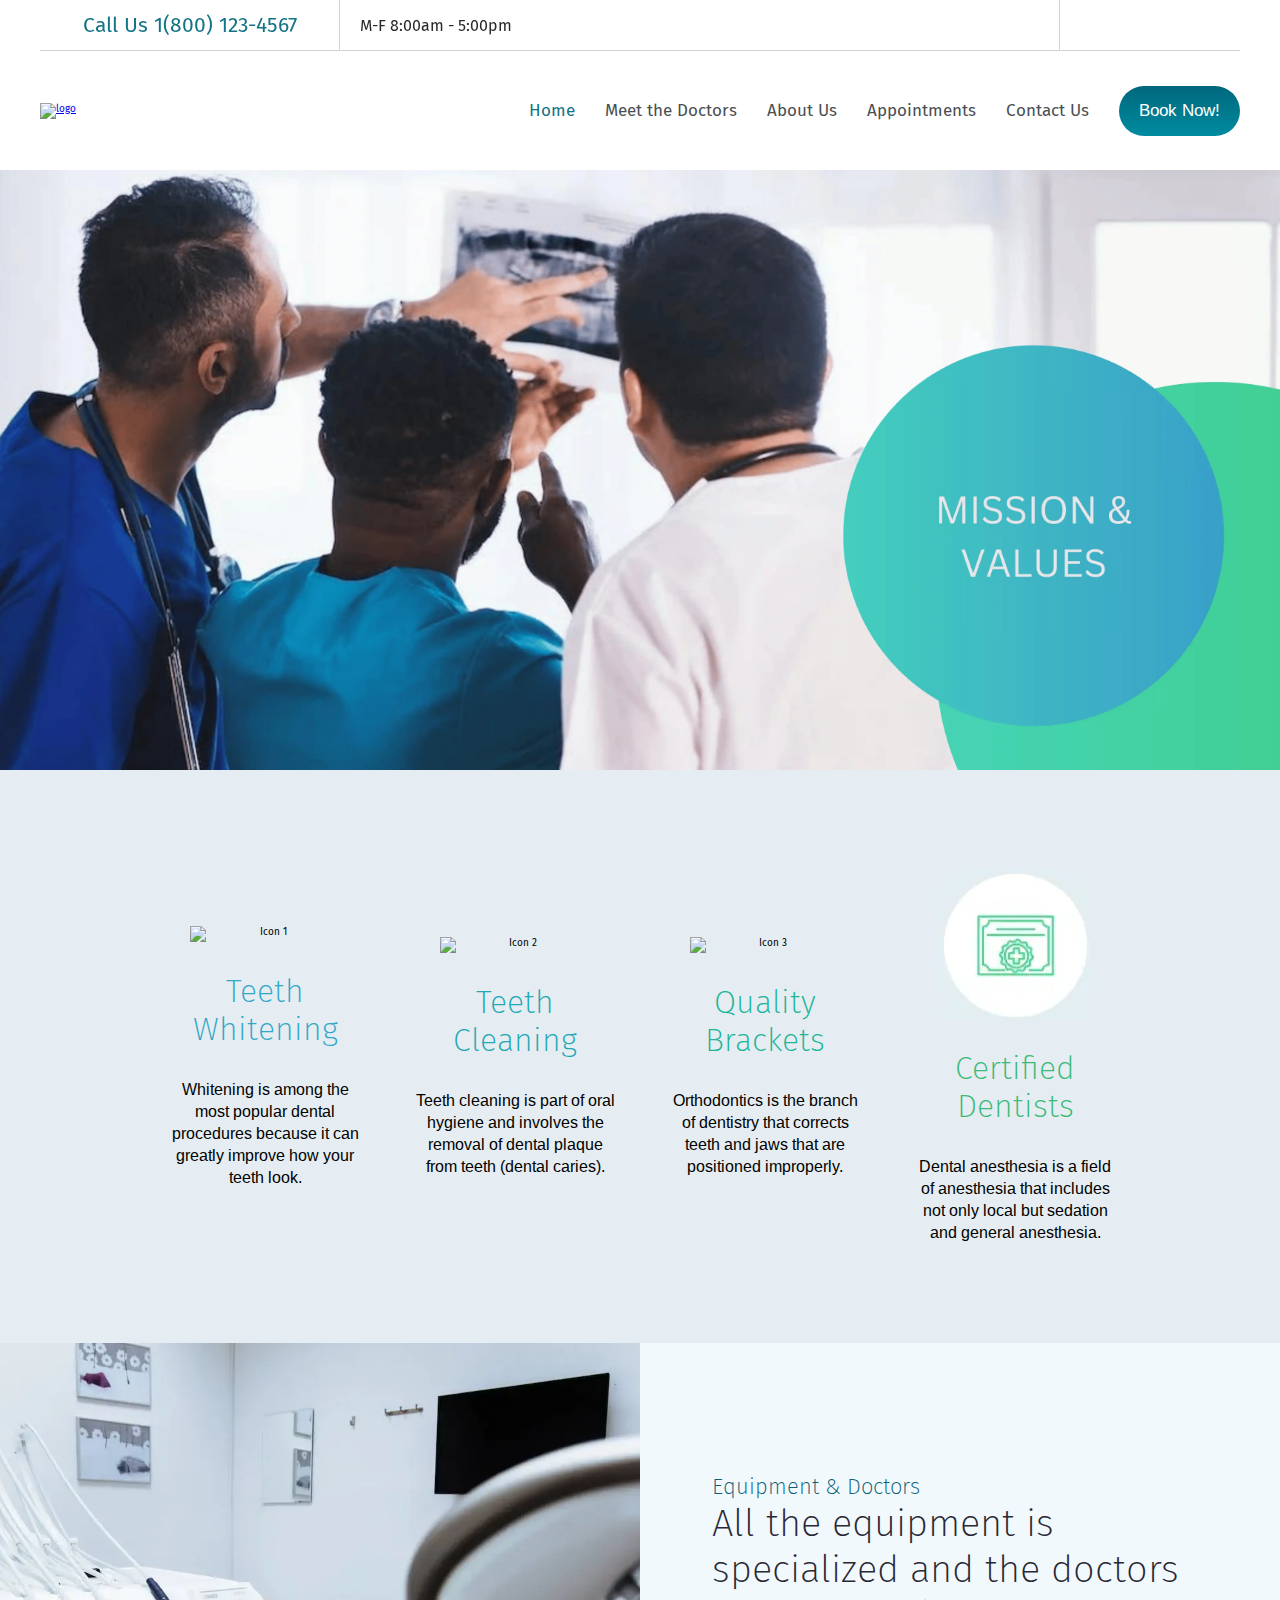
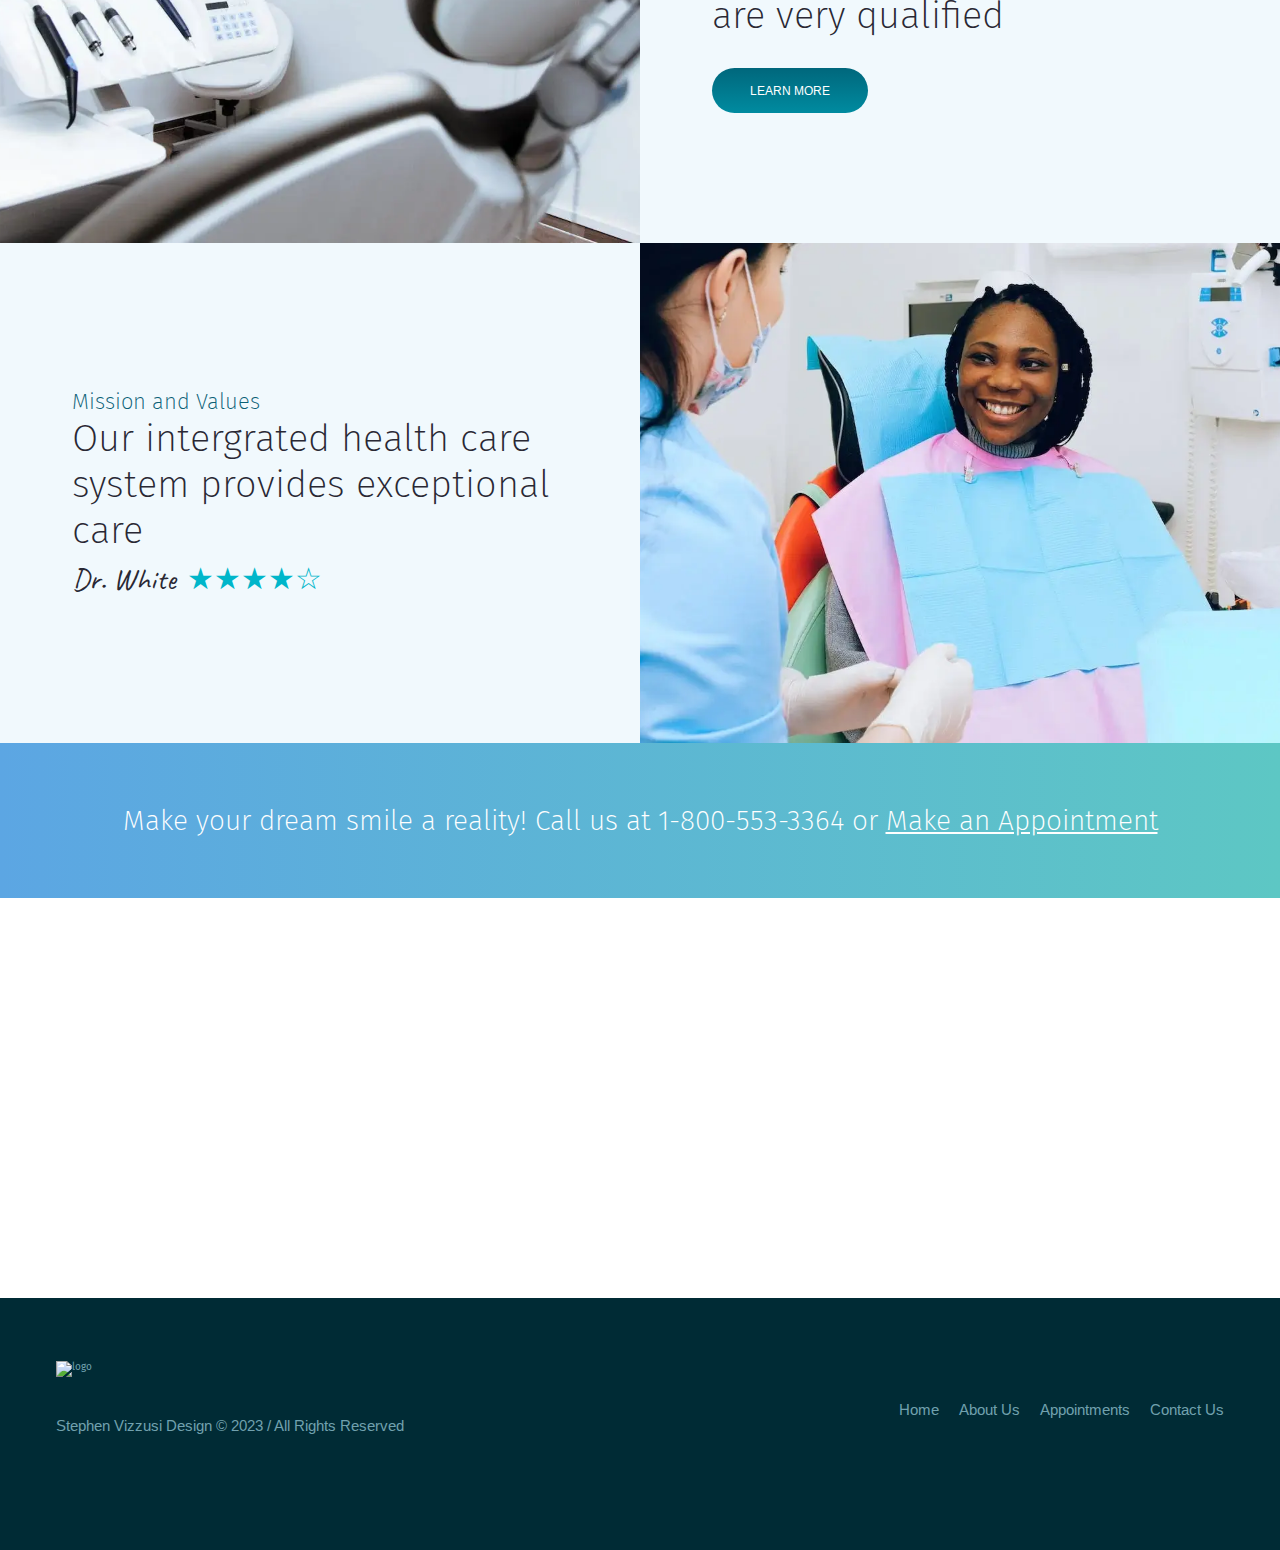
==== commit d2024f46: "Finished" ====
--- a/about.html
+++ b/about.html
@@ -11,7 +11,7 @@
     <meta property="og:image" content="./images/dental-logo.webp">
     <meta property="og:url" content="https://dentaclinic.netlify.app/">
     <!-- add icon to tab -->
-    <link rel="icon" type="image/png" href="./images/dental-logo-small.png" sizes="10x10">
+    <link rel="icon" type="image/png" href="./images/dental-logo-small.webp" sizes="10x10">
     <!-- Search Engine-->
     <meta name="author" content="Stephen Vizzusi">
 
@@ -109,7 +109,7 @@
             </div>
             <div class="mission-text">
                 <h2>Equipment & Doctors</h2>
-                <p>All the eqiopment is specialized and the doctors are very qualified</p>
+                <p>All the equipment is specialized and the doctors are very qualified</p>
                 <a href="#">LEARN MORE</a>
             </div>
             <div class="mission-text">
